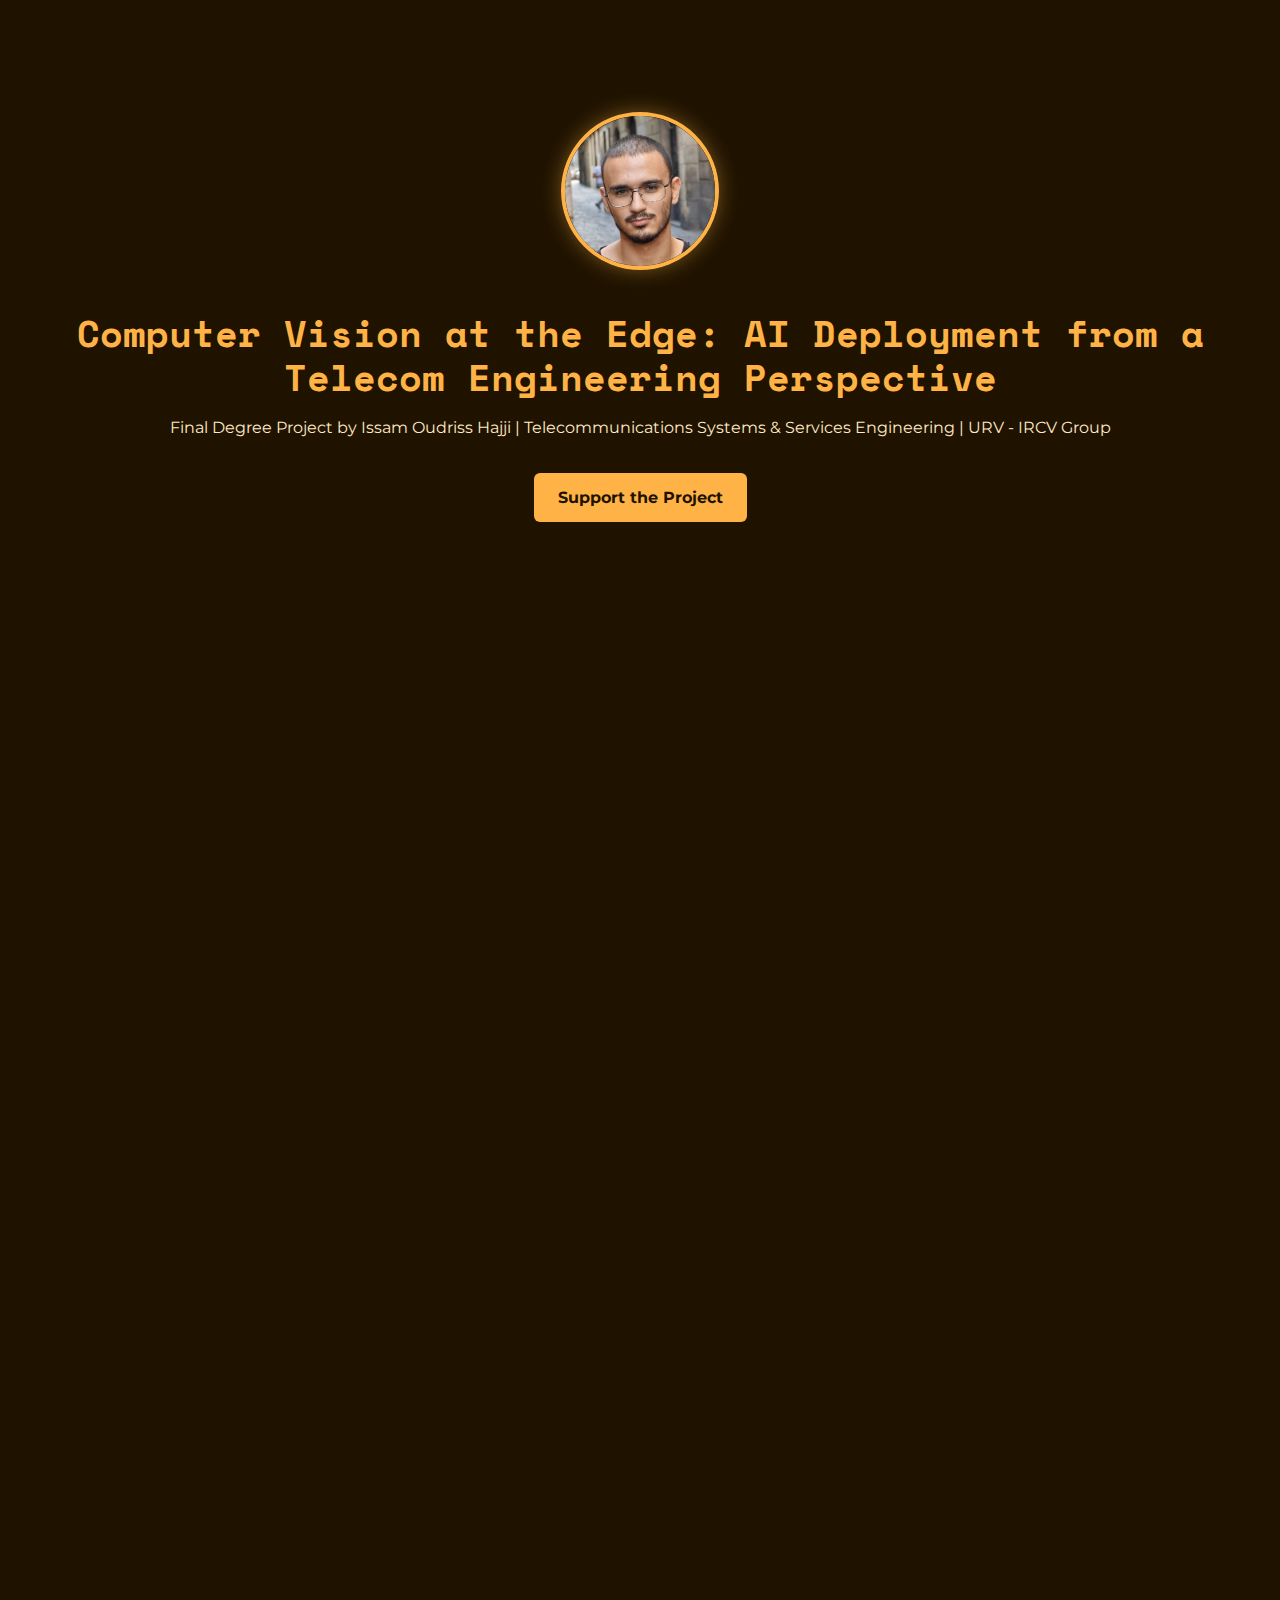
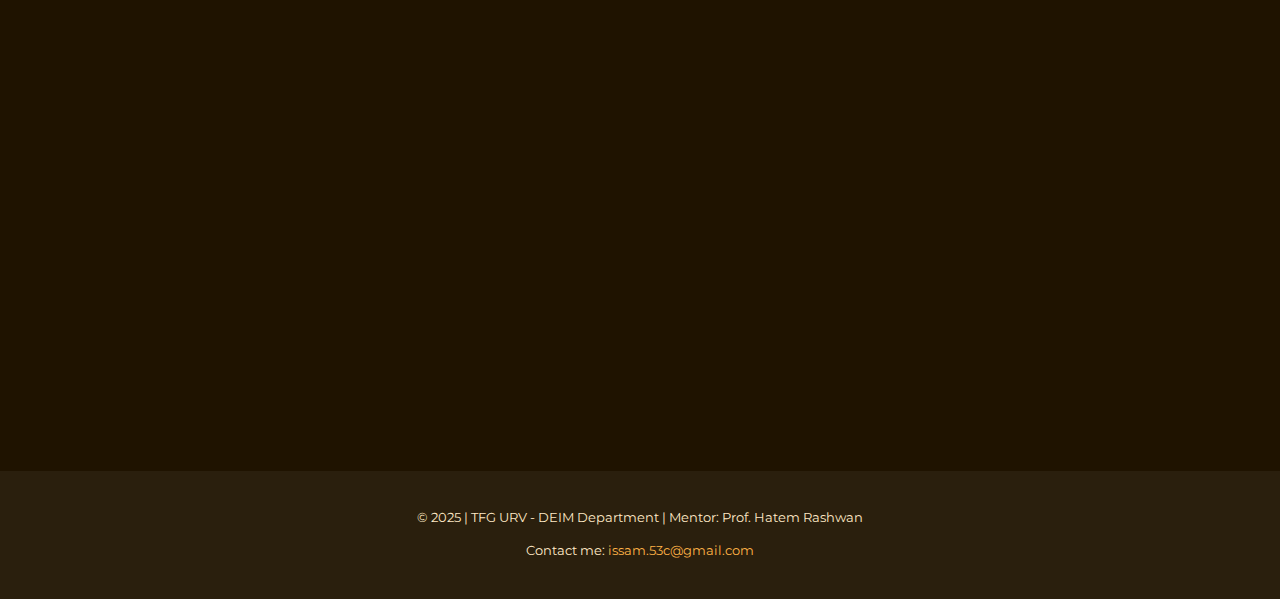
==== index.html @ 63269dfc "Add files via upload" ====
<!DOCTYPE html>
<html lang="en">
<head>
    <!-- jQuery (CDN) + FontAwesome -->
    <script src="https://code.jquery.com/jquery-3.6.0.min.js"></script>
    <link rel="stylesheet" href="https://cdnjs.cloudflare.com/ajax/libs/font-awesome/6.0.0/css/all.min.css">
    <meta charset="UTF-8">
    <meta name="viewport" content="width=device-width, initial-scale=1.0">
    <title>Computer Vision at the Edge: AI Deployment from a Telecom Engineering Perspective</title>
    <link rel="stylesheet" href="styles.css">
    <link href="https://fonts.googleapis.com/css2?family=Montserrat:wght@400;700&family=Space+Mono:wght@400;700&display=swap" rel="stylesheet">
</head>
<script>
    $(document).ready(function() {
        $('a[href^="#"]').on('click', function(e) {
            e.preventDefault();
            const target = $(this.getAttribute('href'));
            if (target.length) {
                $('html, body').animate({ scrollTop: target.offset().top - 80 }, 800);
            }
        });
    });

    const darkModeToggle = document.createElement('div');
    darkModeToggle.innerHTML = `
      <button id="dark-mode-btn" class="btn" style="position: fixed; bottom: 20px; right: 20px; z-index: 99;">
        <i class="fas fa-moon"></i>
      </button>
    `;
    document.body.appendChild(darkModeToggle);

    $('#dark-mode-btn').click(function() {
        $('body').toggleClass('dark-mode');
        $(this).html($('body').hasClass('dark-mode') ? '<i class="fas fa-sun"></i>' : '<i class="fas fa-moon"></i>');
    });
    
    $('#dark-mode-btn').click(function() {
        $(this).html($('body').hasClass('dark-mode') ? 
            '<i class="fas fa-sun" style="font-size: 1.2rem;"></i>' : 
            '<iclass="fas fa-moon" style="font-size: 1.2rem;"></i>');
    });

    const gallery = [
        { src: 'img/jetson-setup.jpg', alt: 'Jetson Nano setup' },
        { src: 'img/fpga-board.jpg', alt: 'FPGA dev board' }
    ];

    const renderGallery = () => {
        let html = '<div class="gallery-grid">';
        gallery.forEach(item => {
            html += `
              <div class="gallery-item">
                <img src="${item.src}" alt="${item.alt}" class="gallery-img">
                <p>${item.alt}</p>
              </div>
            `;
        });
        html += '</div>';
        $('#updates').append(html);
    };

    renderGallery();

    const kofiScript = document.createElement('script');
    kofiScript.src = 'https://storage.ko-fi.com/cdn/scripts/overlay-widget.js';
    kofiScript.onload = () => {
        kofiWidgetOverlay.draw('tu_usuario_ko-fi', {
            'type': 'floating-chat',
            'floating-chat.donateButton.text': 'Support Me',
            'floating-chat.donateButton.background-color': '#64ffda'
        });
    };
    document.body.appendChild(kofiScript);
</script>
<script>
 function createFloatingParticles() {
        const particleCount = 30;
        const container = document.body;
        
        for (let i = 0; i < particleCount; i++) {
            const particle = document.createElement('div');
            particle.className = 'floating-particle';
            
            const size = Math.random() * 5 + 2;
            const posX = Math.random() * 100;
            const posY = Math.random() * 100;
            const delay = Math.random() * 10;
            
            particle.style.cssText = `
                width: ${size}px;
                height: ${size}px;
                left: ${posX}vw;
                top: ${posY}vh;
                background-color: rgba(255, 179, 71, ${Math.random() * 0.5 + 0.1});
                animation-delay: ${delay}s;
                opacity: ${Math.random() * 0.7 + 0.3};
            `;
            
            container.appendChild(particle);
        }
    }
    // Detectar cuando las secciones están en el viewport para aplicar animación
const sections = document.querySelectorAll('section');

const observer = new IntersectionObserver(entries => {
    entries.forEach(entry => {
        // Solo añadir la clase 'section-visible' si la sección entra en el viewport
        if (entry.isIntersecting && !entry.target.classList.contains('section-visible')) {
            entry.target.classList.add('section-visible'); // Se agrega la clase cuando entra en el viewport
        }
    });
}, {
    threshold: 0.5 // 50% de la sección debe estar visible para activarse
});

sections.forEach(section => {
    observer.observe(section); // Comienza a observar cada sección
});
</script>
<body>
    <header>
        <meta name="viewport" content="width=device-width, initial-scale=1.0, maximum-scale=5.0, minimum-scale=1.0">
        <div class="header-content">
            <div class="profile-pic-container">
                <img src="DSC01866_pek.JPG" alt="Issam Oudriss Hajji" class="profile-pic">
            </div>
            <div class="header-text">
                <h1>Computer Vision at the Edge: AI Deployment from a Telecom Engineering Perspective</h1>
                <p>Final Degree Project by Issam Oudriss Hajji | Telecommunications Systems & Services Engineering | URV - IRCV Group</p>
                <a href="#support" class="btn">Support the Project</a>
            </div>
        </div>
    </header>
    <div class="container">
        <section id="about">
            <h2>About the Project</h2>
            <p>This project investigates how computer vision models can be efficiently deployed on resource-constrained edge devices, such as the Jetson Nano, with future potential for FPGA integration. With a focus hardware-aware optimization, the work blends practical AI deployment with telecommunications engineering applications.</p>
            <p>Challenges include compatibility with 2025 software stacks, power and thermal limitations, and striking a balance between inference accuracy and model size. The study also explores future expansion possibilities in networked edge environments.</p>
            <p>The main idea consists on bringing the new world of AI and neural networks to small low-level applications in telecom engineering fields such as Internet of Things, Smart Cities or even Domotics.</p>
            <p>Other potential applications for this low-level technologies might be automathic inspection of buildings for structural damage or crop disease, secure logging and logging management, or even early wild fire detection and wild-life monitoring in remote areas.</p>
        </section>

        <section id="goals">
            <h2>Goals</h2>
            <ul>
                <li>Deploy and evaluate a computer vision model on Jetson Nano under modern constraints.</li>
                <li>Deploying a variety of models on the Jetson Nano with a main focus on application limitations.</li>
                <li>Optimize the model for real-time performance and low power consumption.</li>
                <li>Analyze edge inference trade-offs vs. cloud-based processing.</li>
                <li>Open-source optimized configurations and findings.</li>
                <li>(Coming soon) Explore FPGA integration on other edge devices for performance comparisson.</li>
            </ul>
        </section>

        <section id="support" class="highlight-section">
            <h2>Support via Ko-fi</h2>
            <p>Your donation helps fund essential hardware (Jetson Nano boards, sensors, FPGA kits) and supports the open publication of all results and tools. Contributors may receive custom 3D-printed tokens as a thank-you.</p>
            <a href="https://ko-fi.com/issamoudriss" target="_blank" class="btn">
                <i class="fas fa-coffee"></i> Buy Me a Coffee
            </a>
            <p class="small-text">Interested in sponsoring this project? Reach out by email.</p>
        </section>
        <section id="updates">
            <h2>Progress Updates</h2>
            <p>Follow ongoing updates and technical logs on <a href="https://www.linkedin.com/in/issam-oudriss-hajji-6269721b7/" class="text-link">LinkedIn</a>.</p>
        </section>
    </div>
    <footer>
        <p>© 2025 | TFG URV - DEIM Department | Mentor: Prof. Hatem Rashwan</p>
        <p>Contact me: <a href="hatem.abdellatif@urv.cat" class="text-link">issam.53c@gmail.com</a></p>
    </footer>
</body>
</html>
---- styles.css ----
/* Variables de color cálidas */
:root {
    --warm-dark: #1f1300;
    --warm-accent: #ffb347;
    --warm-highlight: #ffd580;
    --warm-text: #ffe9c6;
}

/* Estilos generales */
body {
    font-family: 'Montserrat', sans-serif;
    margin: 0;
    padding: 0;
    background-color: var(--warm-dark);
    color: var(--warm-text);
    line-height: 1.6;
}

h1, h2, h3 {
    font-family: 'Space Mono', monospace;
    color: var(--warm-accent);
}

h1 {
    font-size: 2.5rem;
}

.container {
    max-width: 900px;
    margin: 0 auto;
    padding: 2rem;
}

/* Header */
header {
    padding: 4rem 2rem;
    text-align: center;
    background: linear-gradient(rgba(31, 19, 0, 0.85), rgba(31, 19, 0, 0.85)),
                url('https://images.unsplash.com/photo-1581092334847-4c4f50ea1ac2?auto=format&fit=crop&w=1200&q=80');
    background-size: cover;
    background-position: center;
}

/* Botones */
.btn {
    display: inline-block;
    background: var(--warm-accent);
    color: var(--warm-dark);
    padding: 12px 24px;
    margin: 1rem 0;
    border-radius: 6px;
    text-decoration: none;
    font-weight: bold;
    transition: transform 0.3s, box-shadow 0.3s;
}

.btn:hover {
    transform: translateY(-3px);
    box-shadow: 0 5px 15px rgba(255, 179, 71, 0.4);
}

/* Secciones */
section {
    margin: 4rem 0;
}

.highlight-section {
    background: var(--warm-highlight);
    color: var(--warm-dark);
    padding: 2rem;
    border-radius: 10px;
    text-align: center;
}

/* Enlaces */
.text-link {
    color: var(--warm-accent);
    text-decoration: none;
}

.text-link:hover {
    text-decoration: underline;
}

/* Footer */
footer {
    text-align: center;
    padding: 2rem;
    background: rgba(255, 255, 255, 0.05);
    font-size: 0.9rem;
}

/* Texto pequeño */
.small-text {
    font-size: 0.8rem;
}

/* Responsive */
@media (max-width: 768px) {
    h1 {
        font-size: 2rem;
    }
    
    .container {
        padding: 1rem;
    }
    
    header {
        padding: 2rem 1rem;
    }
}

/* ===== Dark Mode Toggle Still Works ===== */
body.dark-mode {
    --warm-dark: #1a0f00;
    --warm-text: #fff3e0;
    --warm-accent: #ffc285;
    background-color: var(--warm-dark);
}

/* ===== Galería ===== */
.gallery-grid {
    display: grid;
    grid-template-columns: repeat(auto-fill, minmax(250px, 1fr));
    gap: 20px;
    margin-top: 20px;
}

.gallery-item {
    border: 2px solid var(--warm-accent);
    border-radius: 10px;
    overflow: hidden;
    transition: transform 0.3s;
    background-color: rgba(255, 255, 255, 0.03);
}

.gallery-item:hover {
    transform: translateY(-5px);
}

.gallery-img {
    width: 100%;
    height: 180px;
    object-fit: cover;
}

/* Efecto hover */
.btn:hover, .gallery-item:hover {
    box-shadow: 0 5px 15px rgba(255, 179, 71, 0.3);
}

/* Añadir animación de deslizamiento a las secciones */
@keyframes slideIn {
    0% {
        opacity: 0;
        transform: translateX(-50px);
    }
    100% {
        opacity: 1;
        transform: translateX(0);
    }
}
/* Efecto hover sobre los botones para hacerlo más interactivo */
.btn:hover {
    transform: scale(1.05); /* Aumentar tamaño al pasar el ratón */
    transition: transform 0.3s;
}

/* Efecto hover sobre las imágenes de la galería */
.gallery-item:hover {
    transform: scale(1.05);
    box-shadow: 0 5px 25px rgba(255, 179, 71, 0.4);
}

/* Transición en los enlaces */
.text-link {
    transition: color 0.3s;
}
.text-link:hover {
    color: var(--warm-accent);
}

/* Añadir animación de deslizamiento a las secciones */
@keyframes slideIn {
    0% {
        opacity: 0;
        transform: translateX(-50px);
    }
    100% {
        opacity: 1;
        transform: translateX(0);
    }
}

/* Hacer que las secciones se deslicen al llegar al viewport */
section {
    animation: slideIn 1s ease-out forwards; /* 'forwards' asegura que mantenga el estado final de la animación */
    opacity: 0; /* Iniciar invisibles */
    transform: translateX(-50px); /* Deslizar desde la izquierda */
}

/* Cuando la sección esté en el viewport, se activa la animación */
.section-visible {
    opacity: 1;
    transform: translateX(0);
}

/* Partículas flotantes */
.floating-particle {
    position: fixed;
    border-radius: 50%;
    pointer-events: none; /* Para no interferir con clicks */
    z-index: -1; /* Detrás del contenido */
    animation: float 15s infinite ease-in-out;
}

@keyframes float {
    0%, 100% {
        transform: translate(0, 0);
    }
    25% {
        transform: translate(20px, 20px);
    }
    50% {
        transform: translate(-10px, 30px);
    }
    75% {
        transform: translate(15px, -10px);
    }
}

/* ===== ESTILOS PARA FOTO PERFIL CIRCULAR ===== */
.header-content {
    display: flex;
    flex-direction: column;
    align-items: center;
    padding: 2rem 1rem; /* Reducimos el padding para más equilibrio */
}

.profile-pic-container {
    width: 180px;       /* Tamaño del círculo (más grande) */
    height: 180px;      /* Mismo valor que width para que sea perfecto */
    border-radius: 50%; /* Esto hace el círculo */
    overflow: hidden;   /* Recorta la imagen para que encaje en el círculo */
    border: 4px solid var(--warm-accent); /* Borde amarillo */
    box-shadow: 0 0 20px rgba(255, 179, 71, 0.4); /* Sombra dorada opcional */
    margin-bottom: 1.5rem; /* Espacio debajo de la foto */
}

/* Ajuste para móviles (opcional) */
@media (max-width: 768px) {
    .profile-pic-container {
        width: 130px;
        height: 130px;
    }
}
.profile-pic {
    width: 100%;        /* Ocupa todo el contenedor circular */
    height: 100%;       /* Altura igual al ancho */
    object-fit: cover;  /* Ajuste mágico para recortar y centrar la foto */
    object-position: center; /* Enfoca el centro de la imagen */
    transition: transform 0.3s; /* Efecto hover suave */
}

/* ===== HEADER MOBILE-FIRST ===== */
.header-content {
    display: flex;
    flex-direction: column;
    align-items: center;
    padding: 1.5rem 1rem; /* Más compacto en móvil */
}

.profile-pic-container {
    width: 120px;
    height: 120px;
    margin-bottom: 1rem;
}

/* ===== TIPOGRAFÍA RESPONSIVE ===== */
h1 {
    font-size: 1.8rem; /* Base móvil */
    line-height: 1.2;
    margin-bottom: 0.5rem;
}

h2 {
    font-size: 1.5rem;
}

/* ===== CONTENEDOR PRINCIPAL ===== */
.container {
    padding: 1rem;
    max-width: 100%;
}

/* ===== SECCIONES ===== */
section {
    margin: 2.5rem 0;
    padding: 1rem;
    animation: none; /* Desactivamos animaciones en móvil */
}

.highlight-section {
    padding: 1.5rem;
}

/* ===== GALERÍA MOBILE ===== */
.gallery-grid {
    grid-template-columns: 1fr; /* Una columna en móvil */
    gap: 15px;
}

/* ===== FOOTER ===== */
footer {
    padding: 1.5rem 1rem;
    font-size: 0.8rem;
}

/* ===== MEDIA QUERIES PARA ESCRITORIO ===== */
@media (min-width: 768px) {
    .header-content {
        padding: 3rem 2rem;
    }
    
    .profile-pic-container {
        width: 150px;
        height: 150px;
    }
    
    h1 {
        font-size: 2.3rem;
    }
    
    .container {
        padding: 2rem;
    }
    
    section {
        animation: slideIn 1s ease-out forwards;
    }
    
    .gallery-grid {
        grid-template-columns: repeat(auto-fill, minmax(250px, 1fr));
    }
}

/* ===== AJUSTES ESPECÍFICOS PARA MÓVIL PEQUEÑO (<= 480px) ===== */
@media (max-width: 480px) {
    h1 {
        font-size: 1.5rem;
    }
    
    .btn {
        padding: 10px 20px;
        font-size: 0.9rem;
    }
    
    .profile-pic-container {
        width: 100px;
        height: 100px;
    }
}
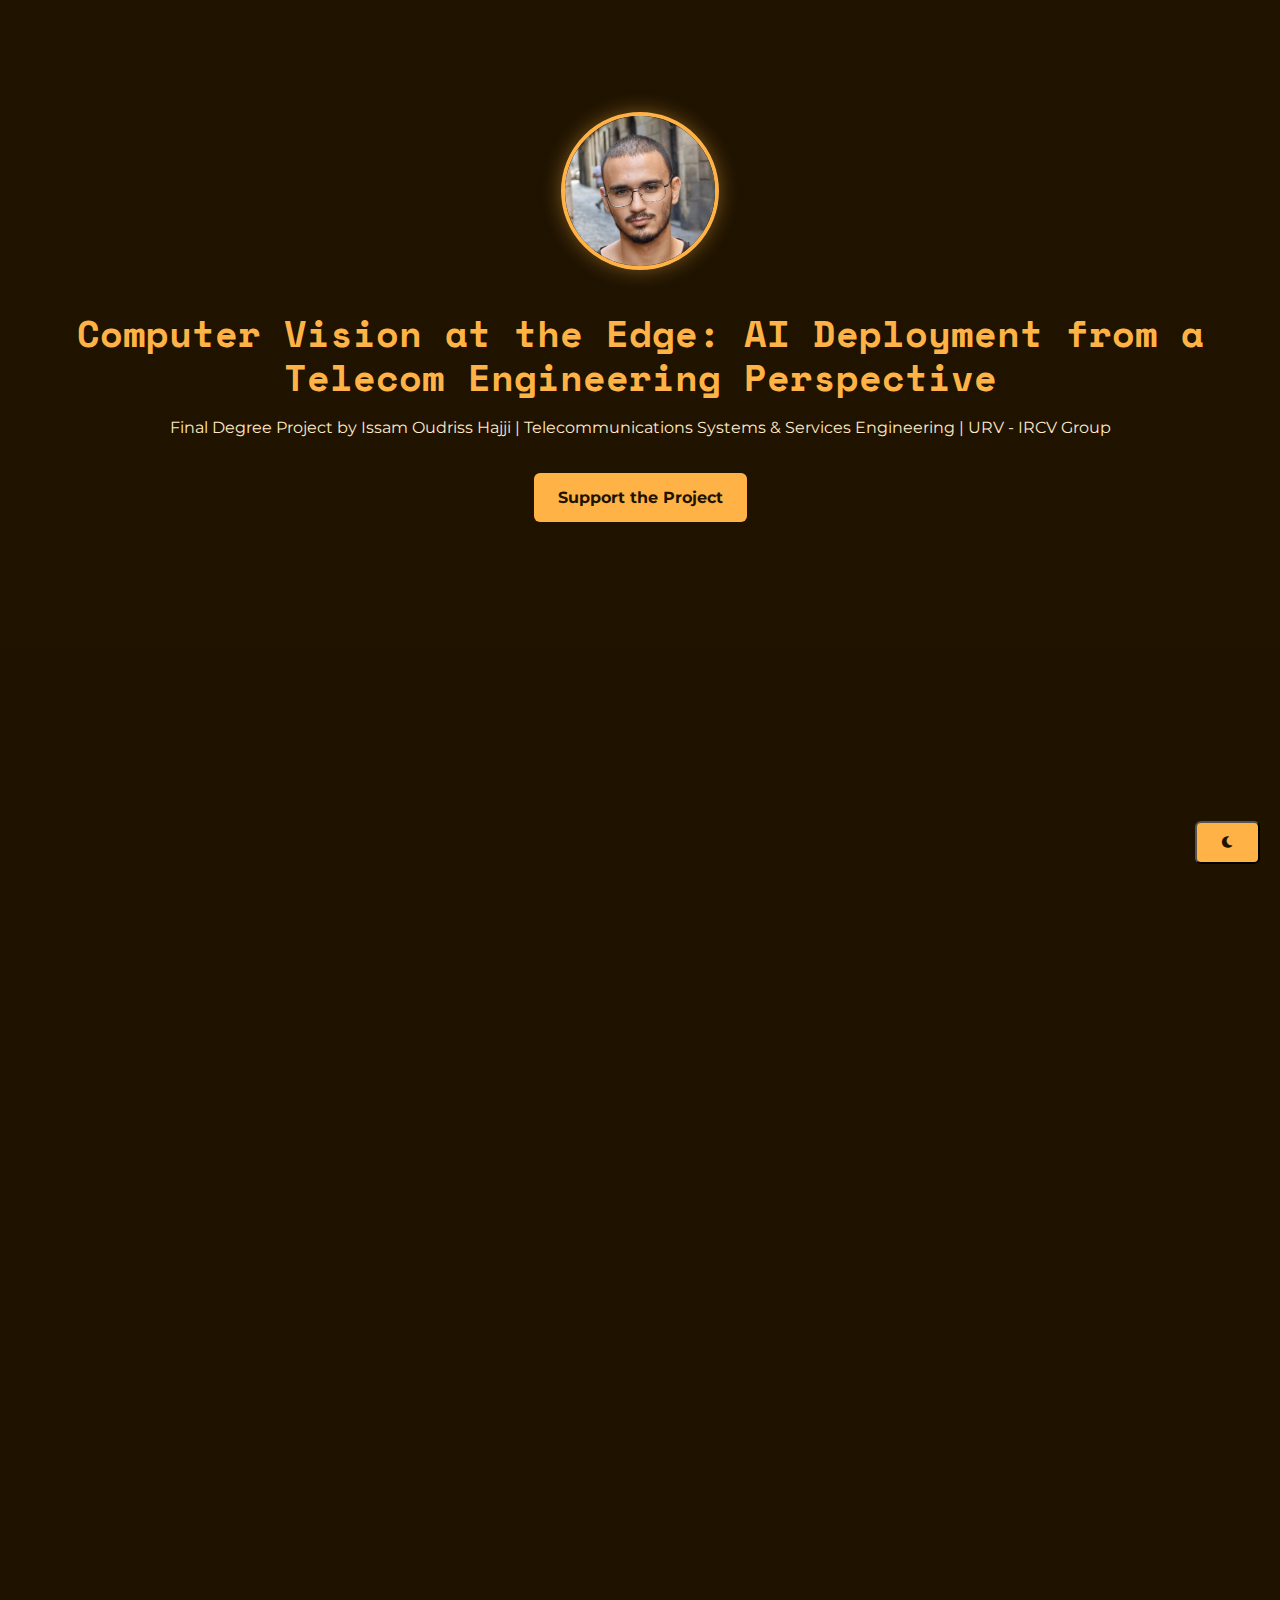
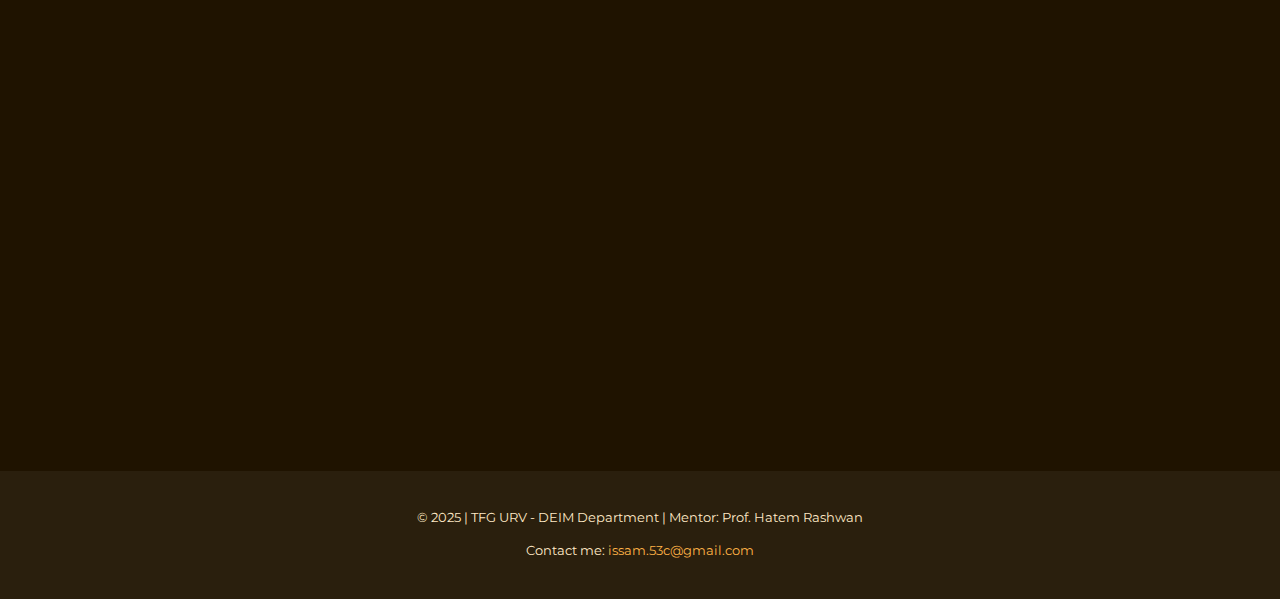
==== commit 7acfdd6f: "Add files via upload" ====
--- a/index.html
+++ b/index.html
@@ -19,26 +19,24 @@
                 $('html, body').animate({ scrollTop: target.offset().top - 80 }, 800);
             }
         });
+        const darkModeToggle = document.createElement('div');
+        darkModeToggle.innerHTML = `
+         <button id="dark-mode-btn" class="btn" style="position: fixed; bottom: 20px; right: 20px; z-index: 99;">
+          <i class="fas fa-moon"></i>
+          </button>
+        `;
+    document.body.appendChild(darkModeToggle);
+    });
+  
+    $('#dark-mode-btn').click(function() {
+        $('body').toggleClass('dark-mode');
+        const isDark = $('body').hasClass('dark-mode');
+
+         $(this).html(
+               `<i class="fas ${isDark ? 'fa-sun' : 'fa-moon'}" style="font-size: 1.2rem;"></i>`
+         );
     });
 
-    const darkModeToggle = document.createElement('div');
-    darkModeToggle.innerHTML = `
-      <button id="dark-mode-btn" class="btn" style="position: fixed; bottom: 20px; right: 20px; z-index: 99;">
-        <i class="fas fa-moon"></i>
-      </button>
-    `;
-    document.body.appendChild(darkModeToggle);
-
-    $('#dark-mode-btn').click(function() {
-        $('body').toggleClass('dark-mode');
-        $(this).html($('body').hasClass('dark-mode') ? '<i class="fas fa-sun"></i>' : '<i class="fas fa-moon"></i>');
-    });
-    
-    $('#dark-mode-btn').click(function() {
-        $(this).html($('body').hasClass('dark-mode') ? 
-            '<i class="fas fa-sun" style="font-size: 1.2rem;"></i>' : 
-            '<iclass="fas fa-moon" style="font-size: 1.2rem;"></i>');
-    });
 
     const gallery = [
         { src: 'img/jetson-setup.jpg', alt: 'Jetson Nano setup' },
@@ -119,7 +117,6 @@
 </script>
 <body>
     <header>
-        <meta name="viewport" content="width=device-width, initial-scale=1.0, maximum-scale=5.0, minimum-scale=1.0">
         <div class="header-content">
             <div class="profile-pic-container">
                 <img src="DSC01866_pek.JPG" alt="Issam Oudriss Hajji" class="profile-pic">
--- a/styles.css
+++ b/styles.css
@@ -4,6 +4,11 @@
     --warm-accent: #ffb347;
     --warm-highlight: #ffd580;
     --warm-text: #ffe9c6;
+}
+
+.container, header, section {
+    position: relative;
+    z-index: 1;
 }
 
 /* Estilos generales */
@@ -344,6 +349,15 @@
     }
 }
 
+@media (max-width: 768px) {
+    section {
+      opacity: 1 !important;
+      transform: none !important;
+      animation: none !important;
+    }
+  }
+  
+
 /* ===== AJUSTES ESPECÍFICOS PARA MÓVIL PEQUEÑO (<= 480px) ===== */
 @media (max-width: 480px) {
     h1 {
@@ -359,4 +373,4 @@
         width: 100px;
         height: 100px;
     }
-}
+}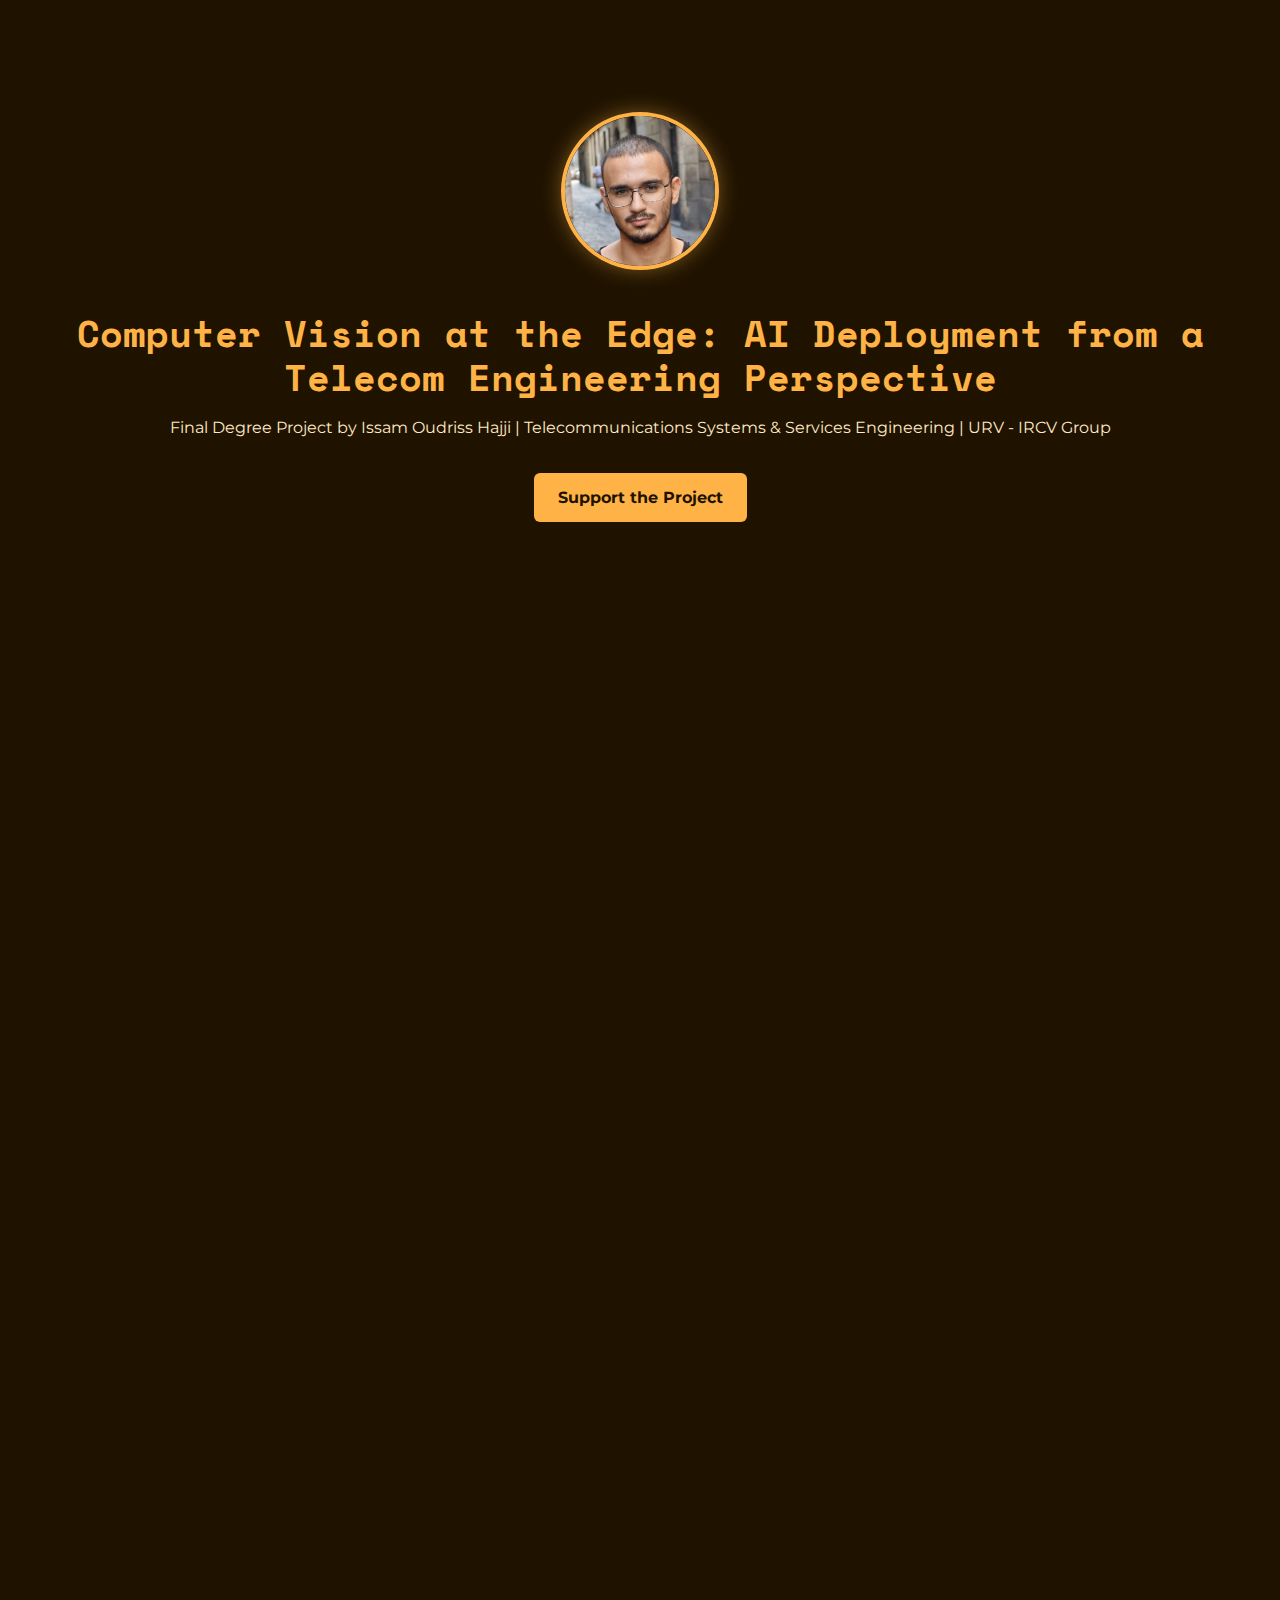
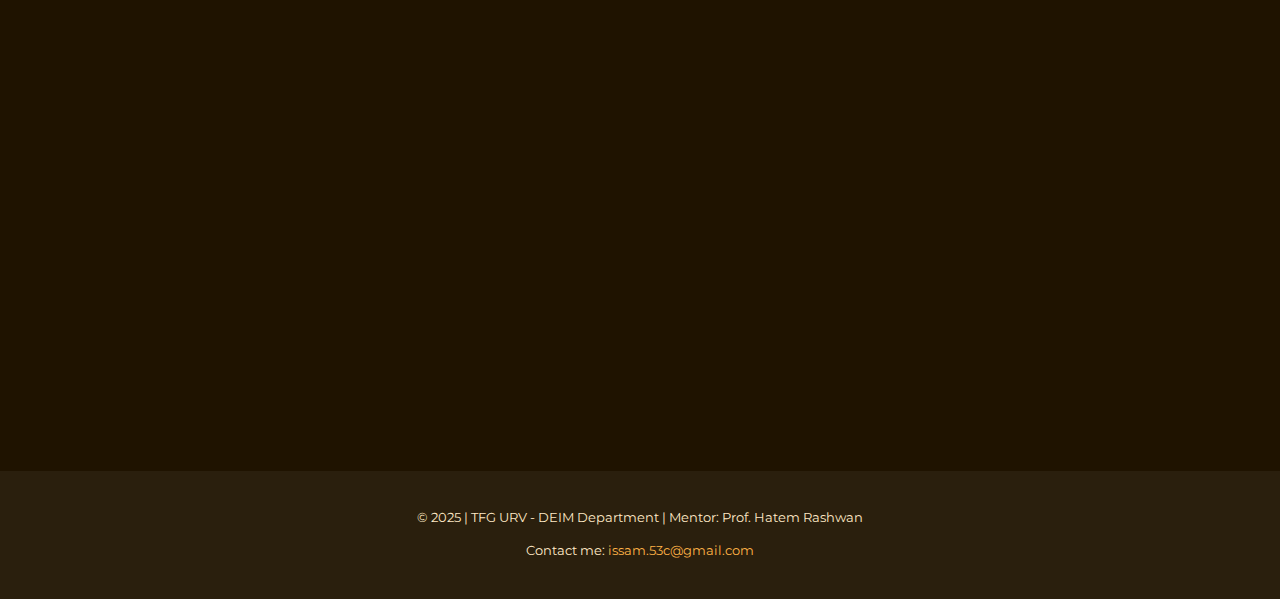
==== commit bbdd3829: "Add files via upload" ====
--- a/index.html
+++ b/index.html
@@ -19,24 +19,7 @@
                 $('html, body').animate({ scrollTop: target.offset().top - 80 }, 800);
             }
         });
-        const darkModeToggle = document.createElement('div');
-        darkModeToggle.innerHTML = `
-         <button id="dark-mode-btn" class="btn" style="position: fixed; bottom: 20px; right: 20px; z-index: 99;">
-          <i class="fas fa-moon"></i>
-          </button>
-        `;
-    document.body.appendChild(darkModeToggle);
     });
-  
-    $('#dark-mode-btn').click(function() {
-        $('body').toggleClass('dark-mode');
-        const isDark = $('body').hasClass('dark-mode');
-
-         $(this).html(
-               `<i class="fas ${isDark ? 'fa-sun' : 'fa-moon'}" style="font-size: 1.2rem;"></i>`
-         );
-    });
-
 
     const gallery = [
         { src: 'img/jetson-setup.jpg', alt: 'Jetson Nano setup' },
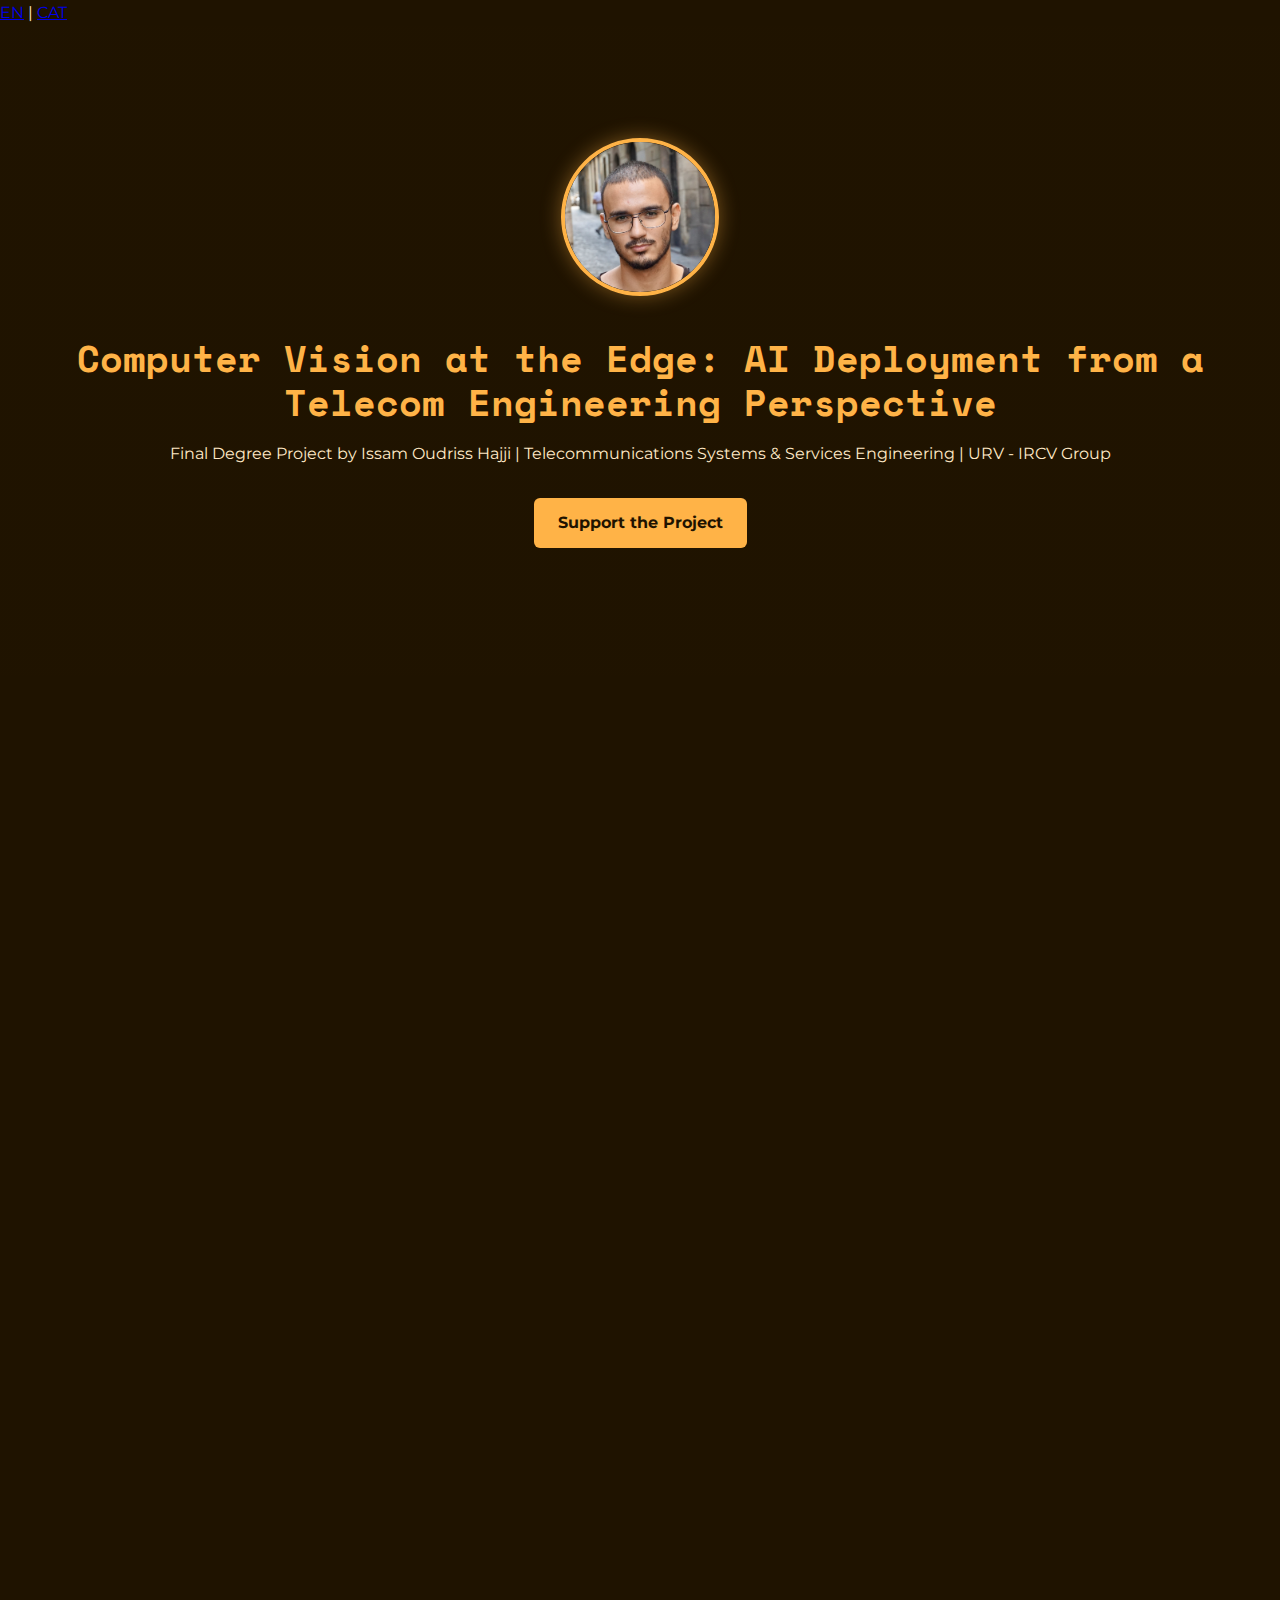
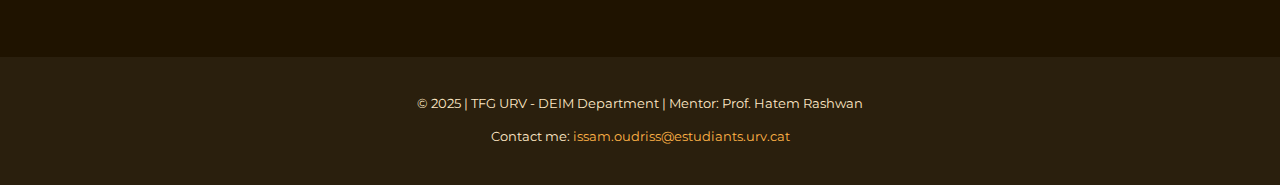
==== commit 1d298d38: "Update index.html" ====
--- a/index.html
+++ b/index.html
@@ -9,6 +9,12 @@
     <title>Computer Vision at the Edge: AI Deployment from a Telecom Engineering Perspective</title>
     <link rel="stylesheet" href="styles.css">
     <link href="https://fonts.googleapis.com/css2?family=Montserrat:wght@400;700&family=Space+Mono:wght@400;700&display=swap" rel="stylesheet">
+    <link rel="alternate" hreflang="ca" href="https://github.com/IssamOudriss/pagwebtfg/index_v2_cat.html" />
+    <div class="language-switcher">
+        <a href="index.html" class="lang-btn active">EN</a> 
+        <span class="separator">|</span>
+        <a href="index_cat.html" class="lang-btn">CAT</a>
+    </div>
 </head>
 <script>
     $(document).ready(function() {
@@ -98,6 +104,66 @@
     observer.observe(section); // Comienza a observar cada sección
 });
 </script>
+<script>
+    // Slider functionality
+document.addEventListener('DOMContentLoaded', () => {
+    let currentSlide = 0;
+    const slides = document.querySelectorAll('.slide');
+    const dotsContainer = document.querySelector('.slider-dots');
+    const slider = document.querySelector('.slider');
+
+    // Create dots
+    slides.forEach((_, index) => {
+        const dot = document.createElement('div');
+        dot.classList.add('slider-dot');
+        if (index === 0) dot.classList.add('active');
+        dot.addEventListener('click', () => goToSlide(index));
+        dotsContainer.appendChild(dot);
+    });
+
+    const dots = document.querySelectorAll('.slider-dot');
+
+    function updateSlider() {
+        slider.style.transform = `translateX(-${currentSlide * 100}%)`;
+        
+        // Update dots
+        dots.forEach((dot, index) => {
+            dot.classList.toggle('active', index === currentSlide);
+        });
+    }
+
+    function goToSlide(index) {
+        currentSlide = index;
+        updateSlider();
+    }
+
+    document.getElementById('nextSlide').addEventListener('click', () => {
+        currentSlide = (currentSlide + 1) % slides.length;
+        updateSlider();
+    });
+
+    document.getElementById('prevSlide').addEventListener('click', () => {
+        currentSlide = (currentSlide - 1 + slides.length) % slides.length;
+        updateSlider();
+    });
+
+    // Auto-slide (opcional)
+    let slideInterval = setInterval(() => {
+        currentSlide = (currentSlide + 1) % slides.length;
+        updateSlider();
+    }, 8000);
+
+    // Pause on hover
+    slider.addEventListener('mouseenter', () => clearInterval(slideInterval));
+    slider.addEventListener('mouseleave', () => {
+        slideInterval = setInterval(() => {
+            currentSlide = (currentSlide + 1) % slides.length;
+            updateSlider();
+        }, 8000);
+     });
+    });
+</script>
+
 <body>
     <header>
         <div class="header-content">
@@ -114,18 +180,116 @@
     <div class="container">
         <section id="about">
             <h2>About the Project</h2>
-            <p>This project investigates how computer vision models can be efficiently deployed on resource-constrained edge devices, such as the Jetson Nano, with future potential for FPGA integration. With a focus hardware-aware optimization, the work blends practical AI deployment with telecommunications engineering applications.</p>
-            <p>Challenges include compatibility with 2025 software stacks, power and thermal limitations, and striking a balance between inference accuracy and model size. The study also explores future expansion possibilities in networked edge environments.</p>
-            <p>The main idea consists on bringing the new world of AI and neural networks to small low-level applications in telecom engineering fields such as Internet of Things, Smart Cities or even Domotics.</p>
-            <p>Other potential applications for this low-level technologies might be automathic inspection of buildings for structural damage or crop disease, secure logging and logging management, or even early wild fire detection and wild-life monitoring in remote areas.</p>
-        </section>
+            <p>Modern artificial intelligence is currently facing several significant challenges that hinder its widespread adoption. These include its <strong>high energy consumption</strong>, which requires substantial power resources, and its need for <strong>massive computational power</strong>, which often exceeds the capabilities of many devices. Furthermore, AI’s dependence on <strong>data centers</strong> means it relies heavily on cloud infrastructure, making it unsuitable for use in environments that require real-time decision-making or operate in remote, disconnected locations. </p>
+            <p>As a result, its application in areas such as <strong>autonomous vehicles</strong>, <strong>smart manufacturing</strong>, and <strong>high-performance robotics</strong> remains limited.</p>
+        </section>
+
+        <section id="core-project">
+            <h2>The Core of the Project</h2>
+            <p>In this project, I am exploring the intersection of <strong>computer vision</strong> and <strong>edge computing</strong>, focusing on deploying AI models in <strong>resource-constrained environments</strong>. The goal is to bring AI to small, portable devices like the <strong>Jetson Nano</strong>, which can run complex algorithms efficiently while being <strong>lightweight</strong> and <strong>cost-effective</strong>.</p>
+            <p>The goal is to enable <strong>real-time image</strong> and <strong>video analysis</strong> in remote, autonomous, and low-cost systems, such as drones, robots, and security systems, without relying on <strong>cloud infrastructure</strong>.</p>
+        </section>
+
+        <section id="slides"">
+            <!-- <h2>Project Highlights</h2> -->
+            <div class="slider-container">
+                <div class="slider">
+                    <!-- Slide 1 - Current Problems -->
+                    <div class="slide active">
+                        <div class="slide-content" style="border-left: 5px solid #4285F4;">
+                            <h3>Challenges of Modern AI</h3>
+                            <ul class="slide-list">
+                                <p>⚡ High energy consumption</p>
+                                <p>🧠 Requires massive computing power</p>
+                                <p>☁️ Cloud-dependent</p>
+                                <p>🚫 Not suitable for autonomous/remote systems</p>
+                            </ul>
+                        </div>
+                    </div>
+                    
+                    <!-- Slide 2 - Emerging Solutions -->
+                    <div class="slide">
+                        <div class="slide-content" style="border-left: 5px solid #34A853;">
+                            <h3>Edge Computing Solutions</h3>
+                            <ul class="slide-list">
+                                <p>🌐Local processing without cloud</p>
+                                <p>🖥️GPUs (NVIDIA)</p>
+                                <p>⚙️FPGAs (AMD)</p>
+                                <p>🔌NPUs (dedicated AI processors)</p>
+                            </ul>
+                        </div>
+                    </div>
+                    
+                    <!-- Slide 3 - My Approach -->
+                    <div class="slide">
+                        <div class="slide-content" style="border-left: 5px solid #FBBC05;">
+                            <h3>Computer Vision at the Edge</h3>
+                            <ul class="slide-list">
+                                <p>🔧Model optimization</p>
+                                <p>🔋Power consumption reduction</p>
+                                <p>⏱️Real-time performance</p>
+                                <p>📱Small portable devices</p>
+                            </ul>
+                        </div>
+                    </div>
+                    
+                    <!-- Slide 4 - Real Applications -->
+                    <div class="slide">
+                        <div class="slide-content" style="border-left: 5px solid #EA4335;">
+                            <h3>Real-World Applications</h3>
+                            <ul class="slide-list">
+                                <p>🚁 Autonomous drones</p>
+                                <p>🤖 Smart robots</p>
+                                <p>🔐 Real-time security systems</p>
+                                <p>🧪 Portable medical devices</p>
+                            </ul>
+                        </div>
+                    </div>
+                </div>
+                <div class="slider-controls">
+                    <button id="prevSlide" class="slider-btn" aria-label="Previous slide"><i class="fas fa-chevron-left"></i></button>
+                    <div class="slider-dots"></div>
+                    <button id="nextSlide" class="slider-btn" aria-label="Next slide"><i class="fas fa-chevron-right"></i></button>
+                </div>
+            </div>
+        </section>
+        <!-- <section id="slides" class="highlight-section">
+            <h2>Project Highlights</h2>
+            <div class="slider-container">
+                <div class="slider">
+                    <div class="slide active">
+                        <div class="slide-content">
+                            <h3><i class="fas fa-microchip"></i> Real-time AI at the Edge</h3>
+                            <p>Deploying computer vision models directly on low-power devices like the Jetson Nano with under 30W power consumption.</p>
+                        </div>
+                    </div>
+                    <div class="slide">
+                        <div class="slide-content">
+                            <h3><i class="fas fa-project-diagram"></i> FPGA Integration</h3>
+                            <p>Exploring AMD's reprogrammable chips to accelerate neural networks with µs latency for telecom applications.</p>
+                        </div>
+                    </div>
+                    <div class="slide">
+                        <div class="slide-content">
+                            <h3><i class="fas fa-battery-three-quarters"></i> Efficiency First</h3>
+                            <p>Optimizing models through quantization (INT8) and pruning for 60% energy reduction on embedded systems.</p>
+                        </div>
+                    </div>
+                </div>
+                <div class="slider-controls">
+                    <button id="prevSlide" class="slider-btn" aria-label="Previous slide"><i class="fas fa-chevron-left"></i></button>
+                    <div class="slider-dots"></div>
+                    <button id="nextSlide" class="slider-btn" aria-label="Next slide"><i class="fas fa-chevron-right"></i></button>
+                </div>
+            </div>
+        </section>           -->
 
         <section id="goals">
             <h2>Goals</h2>
             <ul>
                 <li>Deploy and evaluate a computer vision model on Jetson Nano under modern constraints.</li>
                 <li>Deploying a variety of models on the Jetson Nano with a main focus on application limitations.</li>
-                <li>Optimize the model for real-time performance and low power consumption.</li>
+                <li>Optimize the model for <strong>real-time performance</strong> and <strong>low power consumption</strong>.</li>
                 <li>Analyze edge inference trade-offs vs. cloud-based processing.</li>
                 <li>Open-source optimized configurations and findings.</li>
                 <li>(Coming soon) Explore FPGA integration on other edge devices for performance comparisson.</li>
@@ -134,12 +298,13 @@
 
         <section id="support" class="highlight-section">
             <h2>Support via Ko-fi</h2>
-            <p>Your donation helps fund essential hardware (Jetson Nano boards, sensors, FPGA kits) and supports the open publication of all results and tools. Contributors may receive custom 3D-printed tokens as a thank-you.</p>
+            <p>Your donation helps fund essential hardware (<strong>Jetson Nano</strong> boards, sensors, FPGA kits) and supports the open publication of all results and tools.</p>
             <a href="https://ko-fi.com/issamoudriss" target="_blank" class="btn">
                 <i class="fas fa-coffee"></i> Buy Me a Coffee
             </a>
             <p class="small-text">Interested in sponsoring this project? Reach out by email.</p>
         </section>
+        
         <section id="updates">
             <h2>Progress Updates</h2>
             <p>Follow ongoing updates and technical logs on <a href="https://www.linkedin.com/in/issam-oudriss-hajji-6269721b7/" class="text-link">LinkedIn</a>.</p>
@@ -147,7 +312,7 @@
     </div>
     <footer>
         <p>© 2025 | TFG URV - DEIM Department | Mentor: Prof. Hatem Rashwan</p>
-        <p>Contact me: <a href="hatem.abdellatif@urv.cat" class="text-link">issam.53c@gmail.com</a></p>
+        <p>Contact me: <a href="issam.oudriss@estudiants.urv.cat" class="text-link">issam.oudriss@estudiants.urv.cat</a></p>
     </footer>
 </body>
 </html>
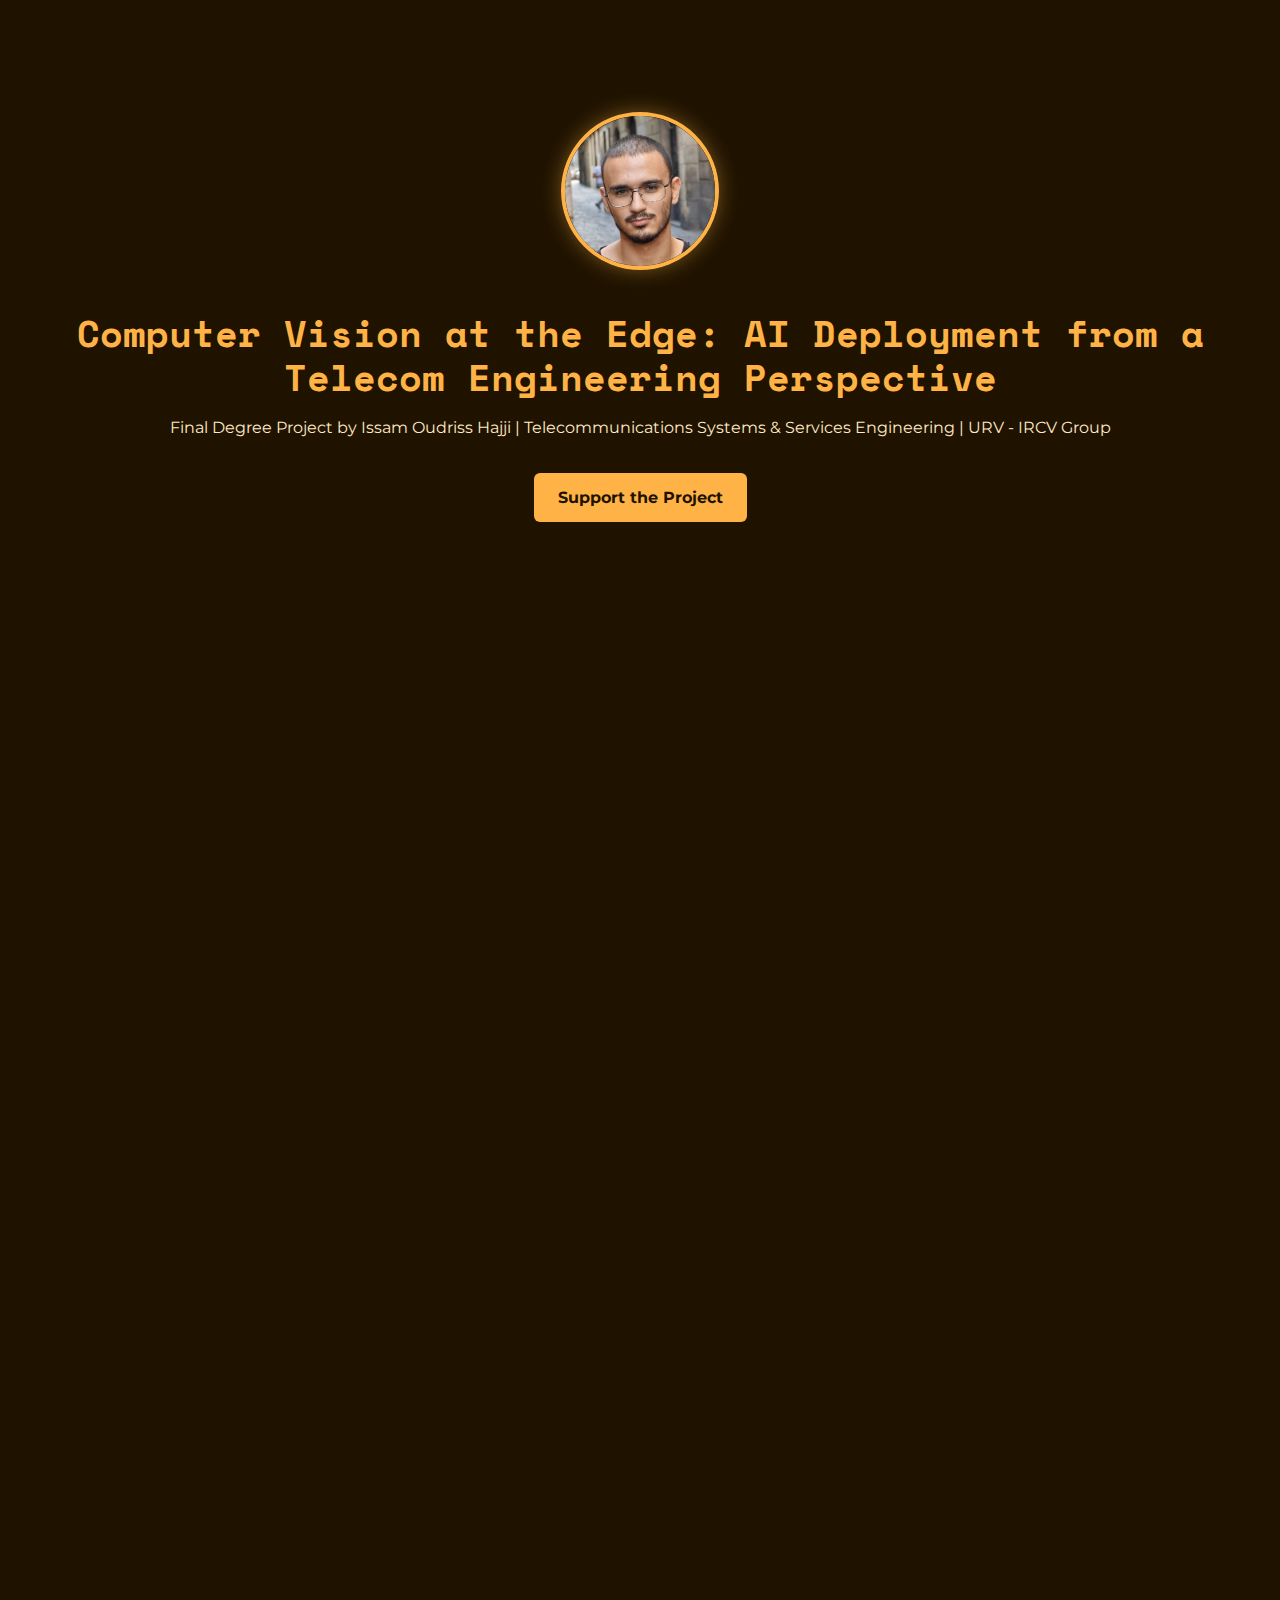
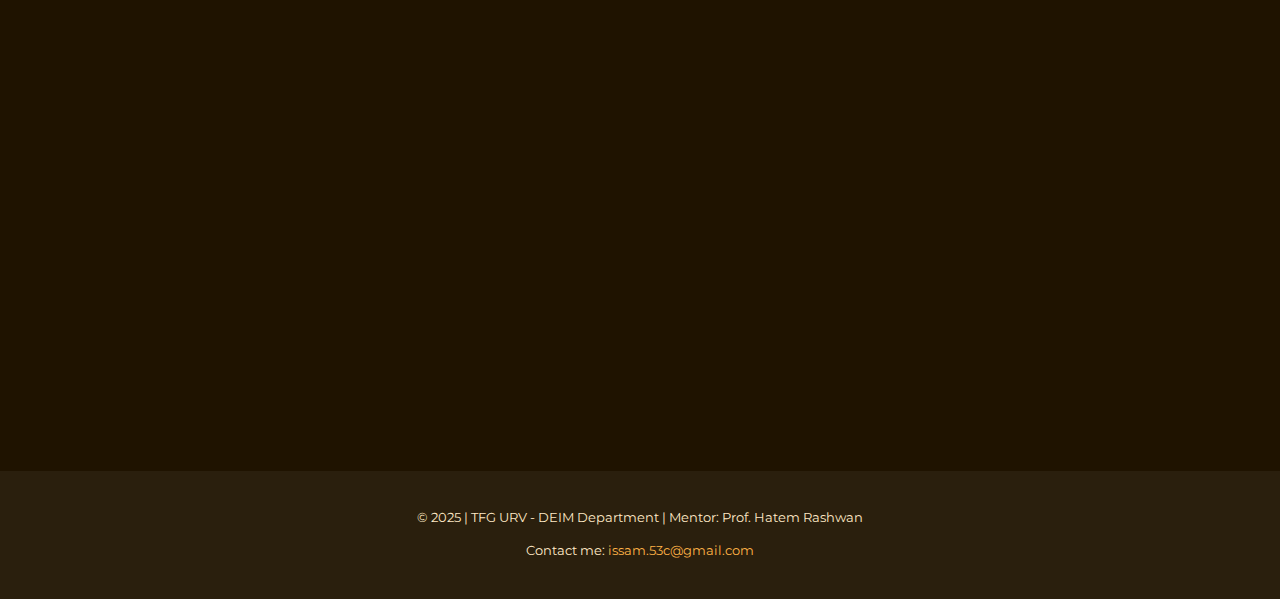
==== commit 7971508f: "Add files via upload" ====
--- a/index.html
+++ b/index.html
@@ -9,12 +9,6 @@
     <title>Computer Vision at the Edge: AI Deployment from a Telecom Engineering Perspective</title>
     <link rel="stylesheet" href="styles.css">
     <link href="https://fonts.googleapis.com/css2?family=Montserrat:wght@400;700&family=Space+Mono:wght@400;700&display=swap" rel="stylesheet">
-    <link rel="alternate" hreflang="ca" href="https://github.com/IssamOudriss/pagwebtfg/index_v2_cat.html" />
-    <div class="language-switcher">
-        <a href="index.html" class="lang-btn active">EN</a> 
-        <span class="separator">|</span>
-        <a href="index_cat.html" class="lang-btn">CAT</a>
-    </div>
 </head>
 <script>
     $(document).ready(function() {
@@ -104,66 +98,6 @@
     observer.observe(section); // Comienza a observar cada sección
 });
 </script>
-<script>
-    // Slider functionality
-document.addEventListener('DOMContentLoaded', () => {
-    let currentSlide = 0;
-    const slides = document.querySelectorAll('.slide');
-    const dotsContainer = document.querySelector('.slider-dots');
-    const slider = document.querySelector('.slider');
-
-    // Create dots
-    slides.forEach((_, index) => {
-        const dot = document.createElement('div');
-        dot.classList.add('slider-dot');
-        if (index === 0) dot.classList.add('active');
-        dot.addEventListener('click', () => goToSlide(index));
-        dotsContainer.appendChild(dot);
-    });
-
-    const dots = document.querySelectorAll('.slider-dot');
-
-    function updateSlider() {
-        slider.style.transform = `translateX(-${currentSlide * 100}%)`;
-        
-        // Update dots
-        dots.forEach((dot, index) => {
-            dot.classList.toggle('active', index === currentSlide);
-        });
-    }
-
-    function goToSlide(index) {
-        currentSlide = index;
-        updateSlider();
-    }
-
-    document.getElementById('nextSlide').addEventListener('click', () => {
-        currentSlide = (currentSlide + 1) % slides.length;
-        updateSlider();
-    });
-
-    document.getElementById('prevSlide').addEventListener('click', () => {
-        currentSlide = (currentSlide - 1 + slides.length) % slides.length;
-        updateSlider();
-    });
-
-    // Auto-slide (opcional)
-    let slideInterval = setInterval(() => {
-        currentSlide = (currentSlide + 1) % slides.length;
-        updateSlider();
-    }, 8000);
-
-    // Pause on hover
-    slider.addEventListener('mouseenter', () => clearInterval(slideInterval));
-    slider.addEventListener('mouseleave', () => {
-        slideInterval = setInterval(() => {
-            currentSlide = (currentSlide + 1) % slides.length;
-            updateSlider();
-        }, 8000);
-     });
-    });
-</script>
-
 <body>
     <header>
         <div class="header-content">
@@ -180,116 +114,18 @@
     <div class="container">
         <section id="about">
             <h2>About the Project</h2>
-            <p>Modern artificial intelligence is currently facing several significant challenges that hinder its widespread adoption. These include its <strong>high energy consumption</strong>, which requires substantial power resources, and its need for <strong>massive computational power</strong>, which often exceeds the capabilities of many devices. Furthermore, AI’s dependence on <strong>data centers</strong> means it relies heavily on cloud infrastructure, making it unsuitable for use in environments that require real-time decision-making or operate in remote, disconnected locations. </p>
-            <p>As a result, its application in areas such as <strong>autonomous vehicles</strong>, <strong>smart manufacturing</strong>, and <strong>high-performance robotics</strong> remains limited.</p>
+            <p>This project investigates how computer vision models can be efficiently deployed on resource-constrained edge devices, such as the Jetson Nano, with future potential for FPGA integration. With a focus hardware-aware optimization, the work blends practical AI deployment with telecommunications engineering applications.</p>
+            <p>Challenges include compatibility with 2025 software stacks, power and thermal limitations, and striking a balance between inference accuracy and model size. The study also explores future expansion possibilities in networked edge environments.</p>
+            <p>The main idea consists on bringing the new world of AI and neural networks to small low-level applications in telecom engineering fields such as Internet of Things, Smart Cities or even Domotics.</p>
+            <p>Other potential applications for this low-level technologies might be automathic inspection of buildings for structural damage or crop disease, secure logging and logging management, or even early wild fire detection and wild-life monitoring in remote areas.</p>
         </section>
-
-        <section id="core-project">
-            <h2>The Core of the Project</h2>
-            <p>In this project, I am exploring the intersection of <strong>computer vision</strong> and <strong>edge computing</strong>, focusing on deploying AI models in <strong>resource-constrained environments</strong>. The goal is to bring AI to small, portable devices like the <strong>Jetson Nano</strong>, which can run complex algorithms efficiently while being <strong>lightweight</strong> and <strong>cost-effective</strong>.</p>
-            <p>The goal is to enable <strong>real-time image</strong> and <strong>video analysis</strong> in remote, autonomous, and low-cost systems, such as drones, robots, and security systems, without relying on <strong>cloud infrastructure</strong>.</p>
-        </section>
-
-        <section id="slides"">
-            <!-- <h2>Project Highlights</h2> -->
-            <div class="slider-container">
-                <div class="slider">
-                    <!-- Slide 1 - Current Problems -->
-                    <div class="slide active">
-                        <div class="slide-content" style="border-left: 5px solid #4285F4;">
-                            <h3>Challenges of Modern AI</h3>
-                            <ul class="slide-list">
-                                <p>⚡ High energy consumption</p>
-                                <p>🧠 Requires massive computing power</p>
-                                <p>☁️ Cloud-dependent</p>
-                                <p>🚫 Not suitable for autonomous/remote systems</p>
-                            </ul>
-                        </div>
-                    </div>
-                    
-                    <!-- Slide 2 - Emerging Solutions -->
-                    <div class="slide">
-                        <div class="slide-content" style="border-left: 5px solid #34A853;">
-                            <h3>Edge Computing Solutions</h3>
-                            <ul class="slide-list">
-                                <p>🌐Local processing without cloud</p>
-                                <p>🖥️GPUs (NVIDIA)</p>
-                                <p>⚙️FPGAs (AMD)</p>
-                                <p>🔌NPUs (dedicated AI processors)</p>
-                            </ul>
-                        </div>
-                    </div>
-                    
-                    <!-- Slide 3 - My Approach -->
-                    <div class="slide">
-                        <div class="slide-content" style="border-left: 5px solid #FBBC05;">
-                            <h3>Computer Vision at the Edge</h3>
-                            <ul class="slide-list">
-                                <p>🔧Model optimization</p>
-                                <p>🔋Power consumption reduction</p>
-                                <p>⏱️Real-time performance</p>
-                                <p>📱Small portable devices</p>
-                            </ul>
-                        </div>
-                    </div>
-                    
-                    <!-- Slide 4 - Real Applications -->
-                    <div class="slide">
-                        <div class="slide-content" style="border-left: 5px solid #EA4335;">
-                            <h3>Real-World Applications</h3>
-                            <ul class="slide-list">
-                                <p>🚁 Autonomous drones</p>
-                                <p>🤖 Smart robots</p>
-                                <p>🔐 Real-time security systems</p>
-                                <p>🧪 Portable medical devices</p>
-                            </ul>
-                        </div>
-                    </div>
-                </div>
-                <div class="slider-controls">
-                    <button id="prevSlide" class="slider-btn" aria-label="Previous slide"><i class="fas fa-chevron-left"></i></button>
-                    <div class="slider-dots"></div>
-                    <button id="nextSlide" class="slider-btn" aria-label="Next slide"><i class="fas fa-chevron-right"></i></button>
-                </div>
-            </div>
-        </section>
-        <!-- <section id="slides" class="highlight-section">
-            <h2>Project Highlights</h2>
-            <div class="slider-container">
-                <div class="slider">
-                    <div class="slide active">
-                        <div class="slide-content">
-                            <h3><i class="fas fa-microchip"></i> Real-time AI at the Edge</h3>
-                            <p>Deploying computer vision models directly on low-power devices like the Jetson Nano with under 30W power consumption.</p>
-                        </div>
-                    </div>
-                    <div class="slide">
-                        <div class="slide-content">
-                            <h3><i class="fas fa-project-diagram"></i> FPGA Integration</h3>
-                            <p>Exploring AMD's reprogrammable chips to accelerate neural networks with µs latency for telecom applications.</p>
-                        </div>
-                    </div>
-                    <div class="slide">
-                        <div class="slide-content">
-                            <h3><i class="fas fa-battery-three-quarters"></i> Efficiency First</h3>
-                            <p>Optimizing models through quantization (INT8) and pruning for 60% energy reduction on embedded systems.</p>
-                        </div>
-                    </div>
-                </div>
-                <div class="slider-controls">
-                    <button id="prevSlide" class="slider-btn" aria-label="Previous slide"><i class="fas fa-chevron-left"></i></button>
-                    <div class="slider-dots"></div>
-                    <button id="nextSlide" class="slider-btn" aria-label="Next slide"><i class="fas fa-chevron-right"></i></button>
-                </div>
-            </div>
-        </section>           -->
 
         <section id="goals">
             <h2>Goals</h2>
             <ul>
                 <li>Deploy and evaluate a computer vision model on Jetson Nano under modern constraints.</li>
                 <li>Deploying a variety of models on the Jetson Nano with a main focus on application limitations.</li>
-                <li>Optimize the model for <strong>real-time performance</strong> and <strong>low power consumption</strong>.</li>
+                <li>Optimize the model for real-time performance and low power consumption.</li>
                 <li>Analyze edge inference trade-offs vs. cloud-based processing.</li>
                 <li>Open-source optimized configurations and findings.</li>
                 <li>(Coming soon) Explore FPGA integration on other edge devices for performance comparisson.</li>
@@ -298,13 +134,12 @@
 
         <section id="support" class="highlight-section">
             <h2>Support via Ko-fi</h2>
-            <p>Your donation helps fund essential hardware (<strong>Jetson Nano</strong> boards, sensors, FPGA kits) and supports the open publication of all results and tools.</p>
+            <p>Your donation helps fund essential hardware (Jetson Nano boards, sensors, FPGA kits) and supports the open publication of all results and tools. Contributors may receive custom 3D-printed tokens as a thank-you.</p>
             <a href="https://ko-fi.com/issamoudriss" target="_blank" class="btn">
                 <i class="fas fa-coffee"></i> Buy Me a Coffee
             </a>
             <p class="small-text">Interested in sponsoring this project? Reach out by email.</p>
         </section>
-        
         <section id="updates">
             <h2>Progress Updates</h2>
             <p>Follow ongoing updates and technical logs on <a href="https://www.linkedin.com/in/issam-oudriss-hajji-6269721b7/" class="text-link">LinkedIn</a>.</p>
@@ -312,7 +147,7 @@
     </div>
     <footer>
         <p>© 2025 | TFG URV - DEIM Department | Mentor: Prof. Hatem Rashwan</p>
-        <p>Contact me: <a href="issam.oudriss@estudiants.urv.cat" class="text-link">issam.oudriss@estudiants.urv.cat</a></p>
+        <p>Contact me: <a href="hatem.abdellatif@urv.cat" class="text-link">issam.53c@gmail.com</a></p>
     </footer>
 </body>
 </html>
